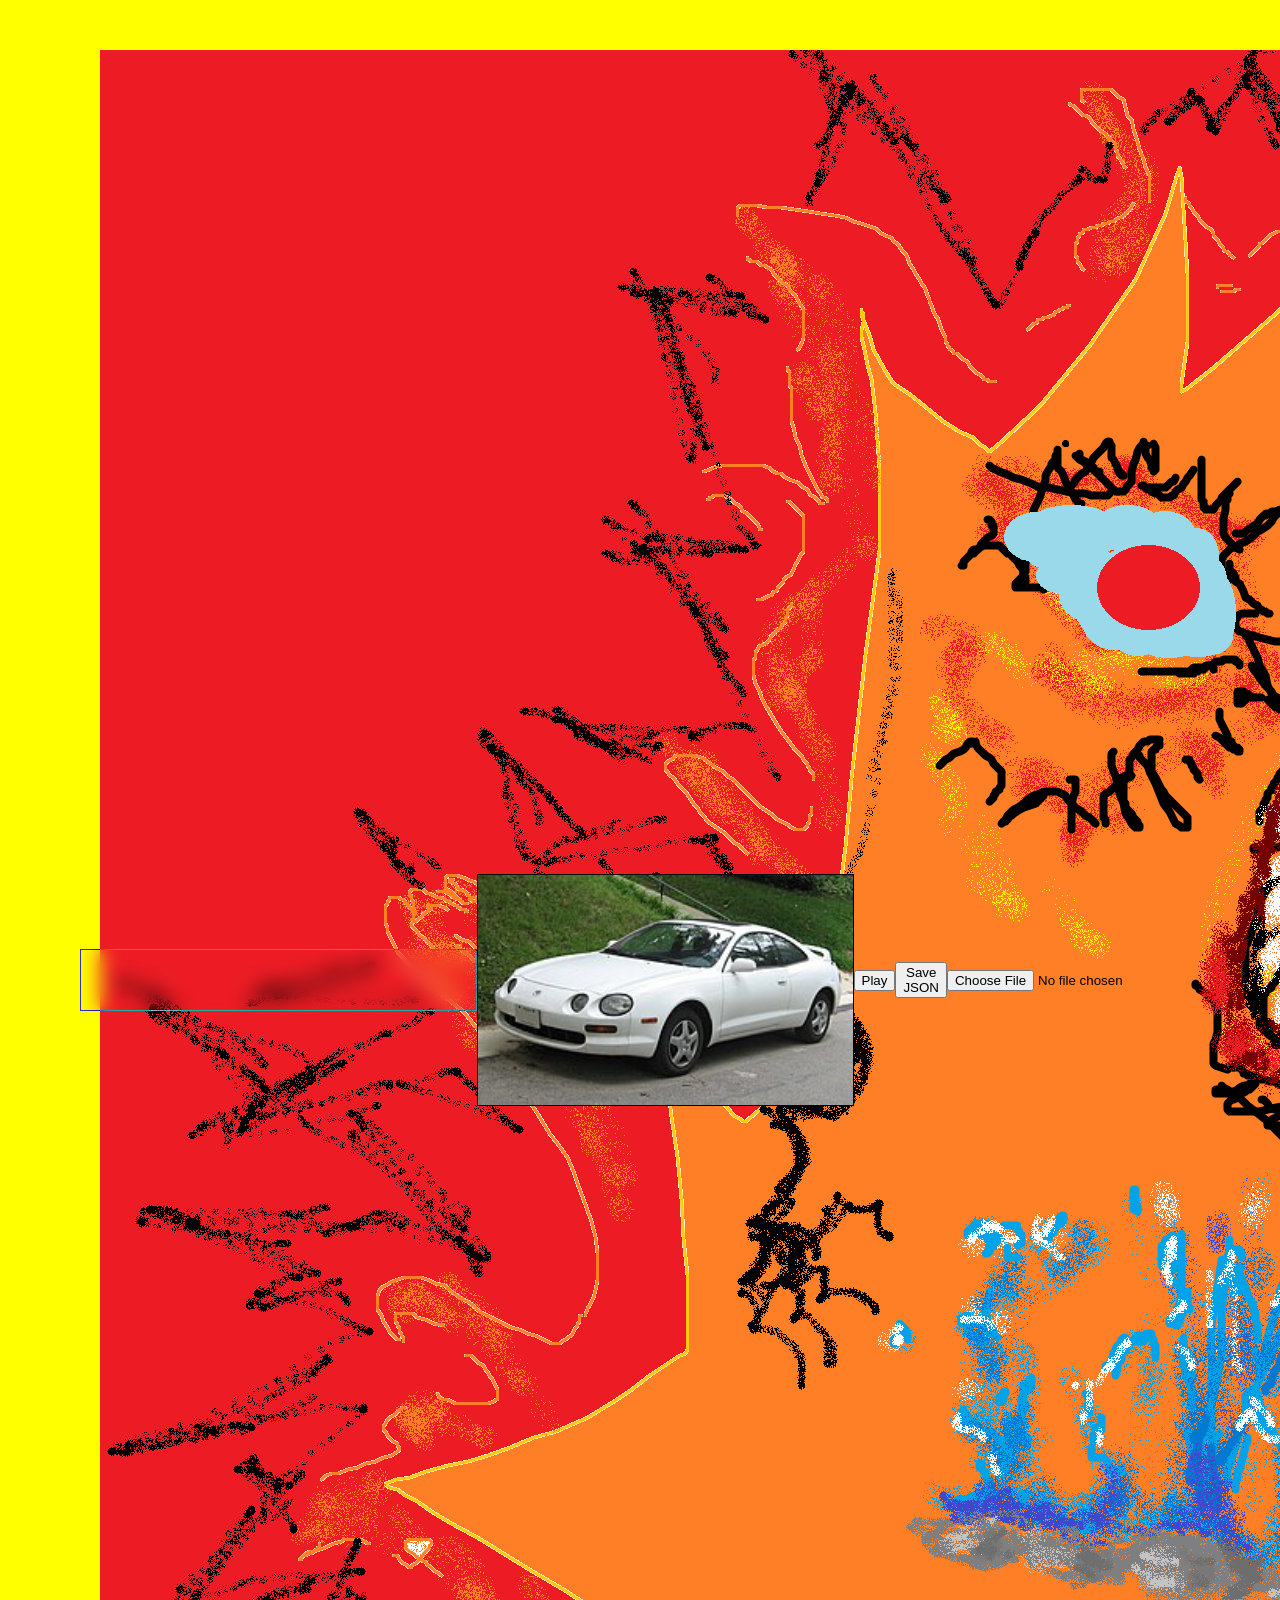
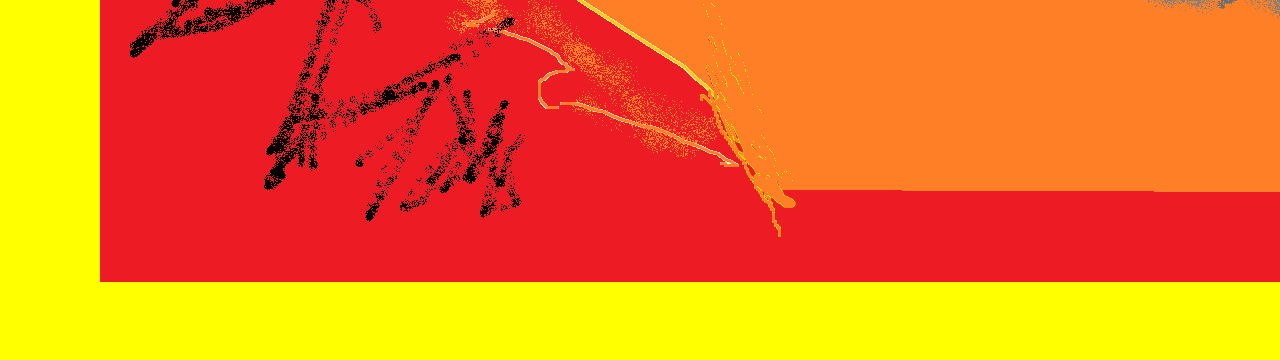
==== docs/index.html @ 80f2daf6 "Update index.html" ====
<!DOCTYPE html>
<html lang="pl">
  <head> 
  <title>Test</title>
  </head>
<link rel="stylesheet" href="style.css">
<body> 
<textarea id="editor" class="animan"></textarea>
<img src="Toyota-Celica-T200VI.jpg" class="animan"></img>
<button id="play">Play</button>
<button id="save">Save JSON</button>
<input type="file" id="load" />

<script type="module" src="script.js"></script>
</body>
  
</html>
---- docs/style.css ----
body {
  font-family: Courier, monospace;
  

  display: flex;
  justify-content: center;
  align-items: center;
  min-height: 200vh;
  margin: 0;
  padding: 5rem;

  /* włącz tło, aby było widać blur i mix-blend-mode */
  background-color: yellow;
  /*
  background-image: url("../FIAH5.png");
  background-size: cover;
  background-position: center;
  */
}

body::before {
  content: "";
  position: fixed;           /* fixed = przyklejone do okna przeglądarki */
  top: 50px;                 /* przesunięcie od góry okna */
  left: 100px;               /* przesunięcie od lewej */
  width: 3160px;              /* szerokość obrazka */
  height: 1832px;             /* wysokość obrazka */
  background-image: url("https://selfdestructswag4.github.io/slowalecastrumieniem/FIAH5.png");
  background-size: cover;
  background-position: center;
  z-index: -1;               /* za zawartością strony */
}

.animan {
  width: 100%;
  height: auto;
  animation: mymove 2s infinite alternate;
}

@keyframes mymove {
  from { transform: scale(1); }
  to { transform: scale(1.2); }
}



.image-box {
  width: 300px;
  height: 200px;
  background: url("FIAH5.png") no-repeat center / cover;
  border: 1px solid black; /* żeby było widać obramowanie */
}

img {
  width: 100%;
  max-width: 500px;
  display: block;
  margin-top: 20px;
  border: 1px solid black; /* obramowanie dla lepszej widoczności */
}


textarea {
  backdrop-filter: blur(10px);
  width: 100%;
  height: 200px;
  background: rgba(0,0,0,0.3); /* transparent z lekkim kolorem */
  color: white;
  font-size: 18px;
  mix-blend-mode: difference;
  border: 1px solid #cccccc;
  outline: none;
  padding: 10px;
}
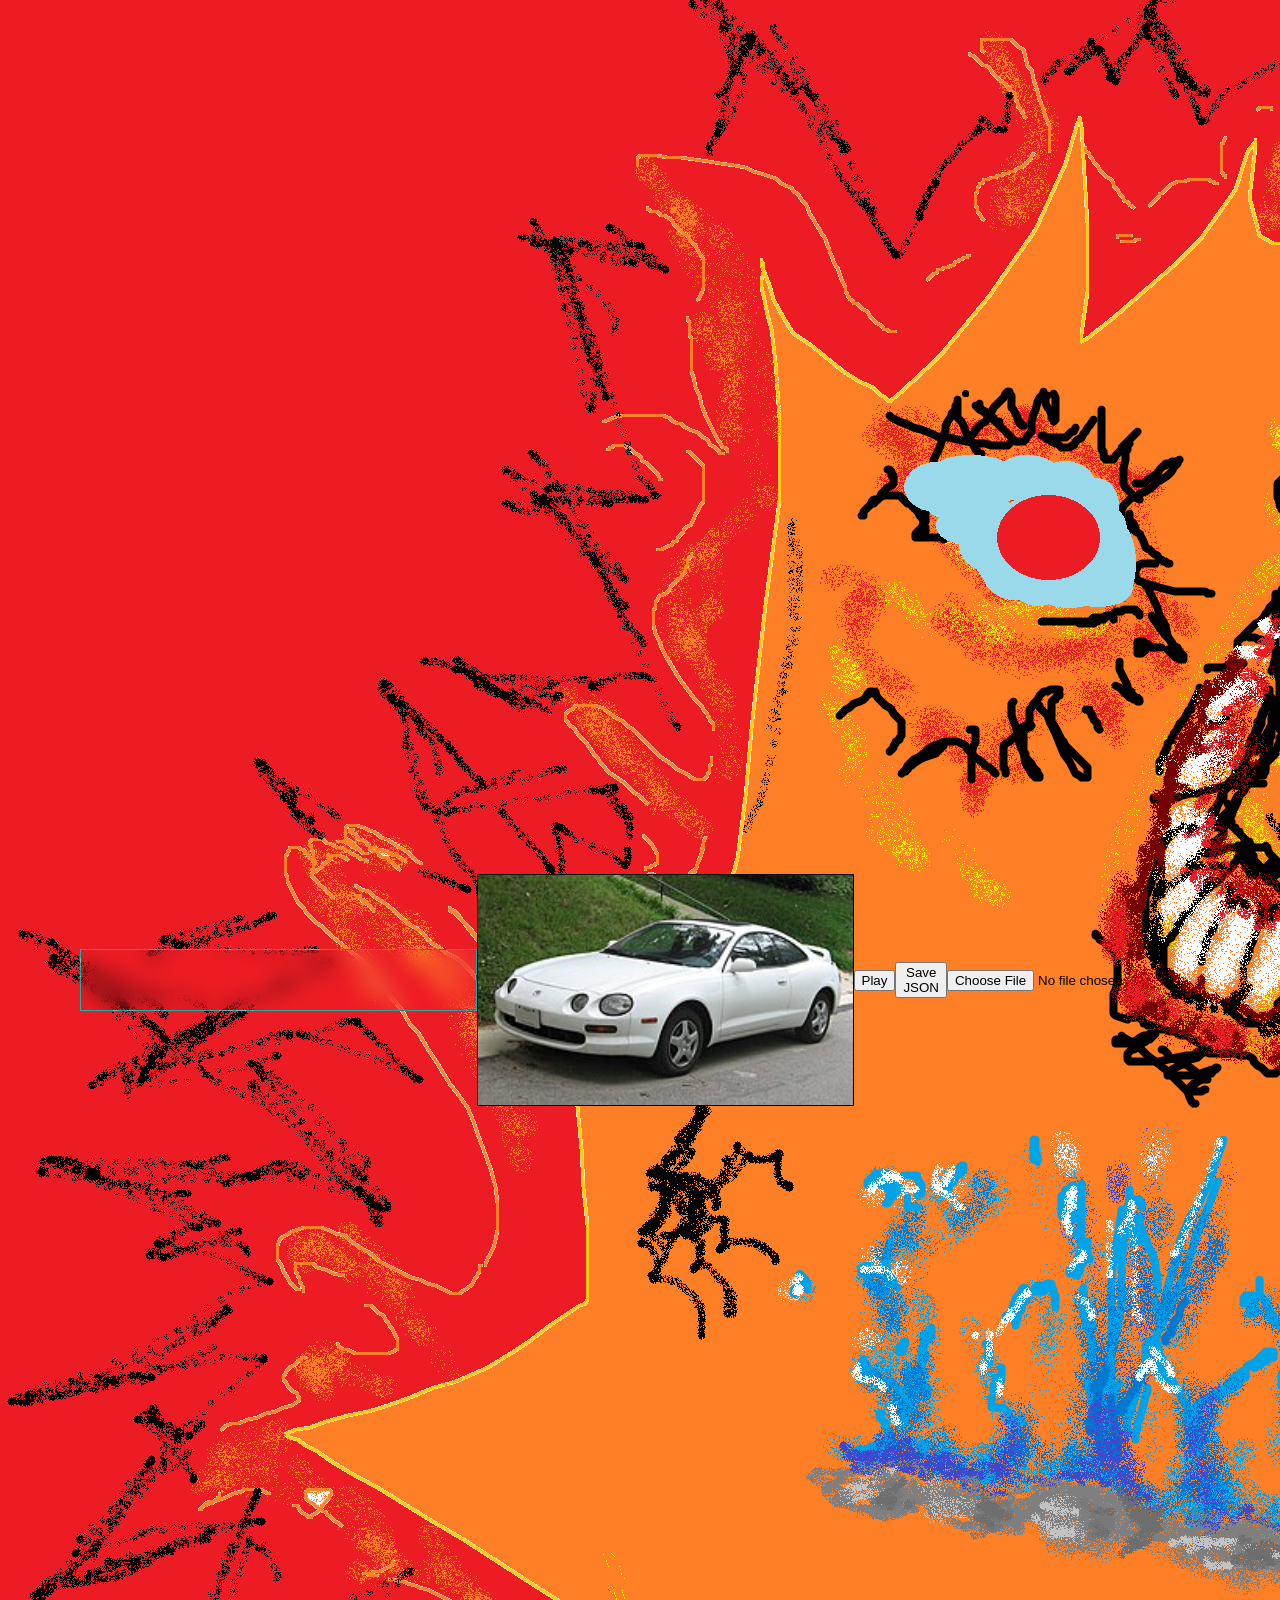
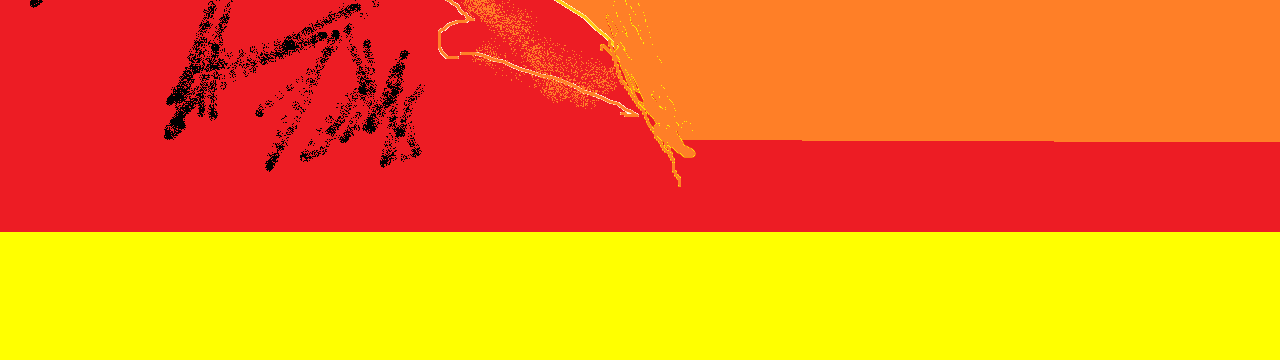
==== commit 0ff94bc1: "Update index.html" ====
--- a/docs/index.html
+++ b/docs/index.html
@@ -13,6 +13,7 @@
 <input type="file" id="load" />
 
 <script type="module" src="script.js"></script>
+<script src="loso.js"></script>
 </body>
   
 </html>
--- a/docs/style.css
+++ b/docs/style.css
@@ -21,8 +21,8 @@
 body::before {
   content: "";
   position: fixed;           /* fixed = przyklejone do okna przeglądarki */
-  top: 50px;                 /* przesunięcie od góry okna */
-  left: 100px;               /* przesunięcie od lewej */
+  top: 0px;                 /* przesunięcie od góry okna */
+  left: 0px;               /* przesunięcie od lewej */
   width: 3160px;              /* szerokość obrazka */
   height: 1832px;             /* wysokość obrazka */
   background-image: url("https://selfdestructswag4.github.io/slowalecastrumieniem/FIAH5.png");
@@ -34,12 +34,12 @@
 .animan {
   width: 100%;
   height: auto;
-  animation: mymove 2s infinite alternate;
+  animation: mymove 2s infinite alternate ease-in-out;
 }
 
 @keyframes mymove {
   from { transform: scale(1); }
-  to { transform: scale(1.2); }
+  to { transform: scale(1.1); }
 }
 
 
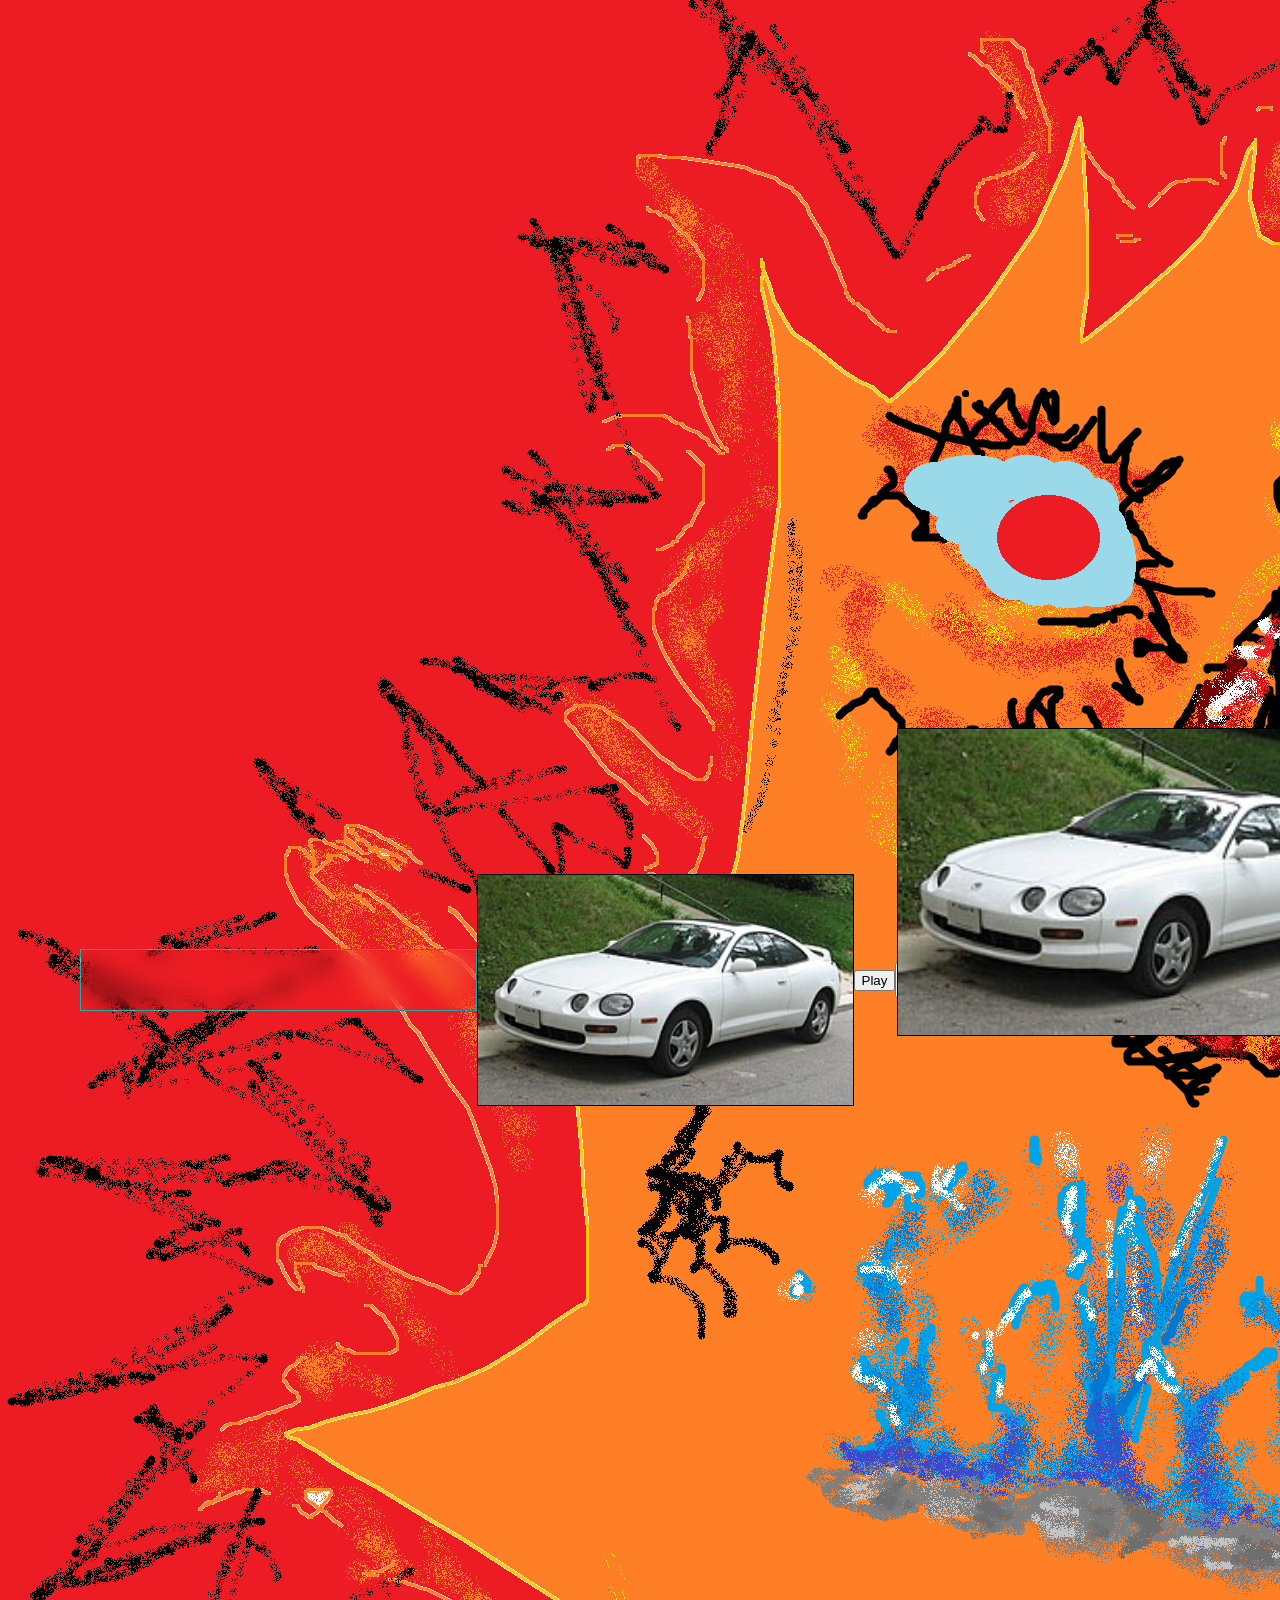
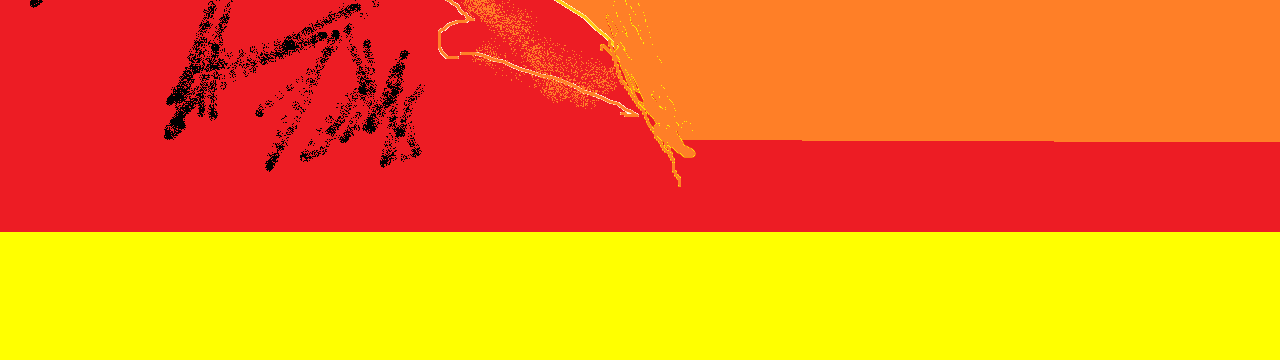
==== commit fac79df1: "Add video background to index.html Added a video background to the index page." ====
--- a/docs/index.html
+++ b/docs/index.html
@@ -6,6 +6,10 @@
   </head>
 <link rel="stylesheet" href="style.css">
 <body> 
+  <video class="video-background" autoplay muted loop playsinline>
+    <source src="mov.mp4" type="video/mp4">
+    Twoja przeglądarka nie obsługuje wideo HTML5.
+  </video>
 <textarea id="editor" class="animan"></textarea>
 <img src="Toyota-Celica-T200VI.jpg" class="animan"></img>
 <button id="play">Play</button>
@@ -13,7 +17,7 @@
 <input type="file" id="load" />
 
 <script type="module" src="script.js"></script>
-<script src="loso.js"></script>
+
 </body>
   
 </html>
--- a/docs/style.css
+++ b/docs/style.css
@@ -28,8 +28,19 @@
   background-image: url("https://selfdestructswag4.github.io/slowalecastrumieniem/FIAH5.png");
   background-size: cover;
   background-position: center;
-  z-index: -1;               /* za zawartością strony */
+  z-index: -2;               /* za zawartością strony */
 }
+
+    .video-background {
+      position: fixed;
+      top: 0;
+      left: 0;
+      width: 100%;
+      height: 100%;
+      object-fit: cover; /* wideo wypełnia całe tło bez zniekształceń */
+      z-index: -1; /* umieszcza wideo pod treścią */
+    }
+
 
 .animan {
   width: 100%;
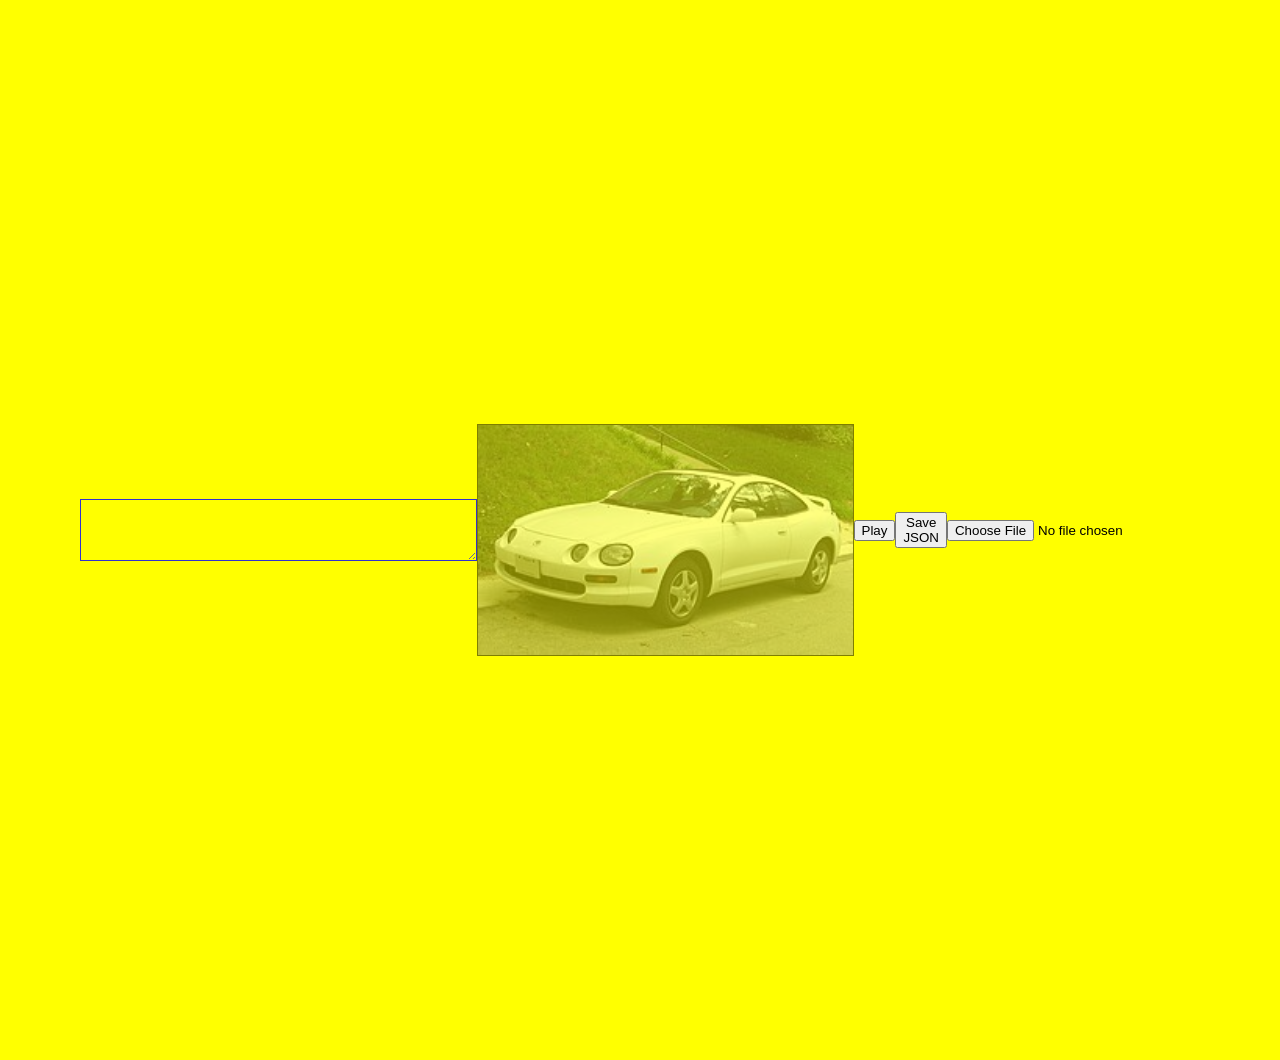
==== commit 618821fb: "Update index.html" ====
--- a/docs/index.html
+++ b/docs/index.html
@@ -6,8 +6,7 @@
   </head>
 <link rel="stylesheet" href="style.css">
 <body> 
-  <video class="video-background" autoplay muted loop playsinline>
-    <source src="mov.mp4" type="video/mp4">
+  <video class="video-background" src="mov.mp4" autoplay muted loop playsinline>
     Twoja przeglądarka nie obsługuje wideo HTML5.
   </video>
 <textarea id="editor" class="animan"></textarea>
--- a/docs/style.css
+++ b/docs/style.css
@@ -5,7 +5,7 @@
   display: flex;
   justify-content: center;
   align-items: center;
-  min-height: 200vh;
+  min-height: 100vh;
   margin: 0;
   padding: 5rem;
 
@@ -18,18 +18,21 @@
   */
 }
 
-body::before {
+/* fixed = przyklejone do okna przeglądarki */
+ /*
+  body::before {
   content: "";
-  position: fixed;           /* fixed = przyklejone do okna przeglądarki */
-  top: 0px;                 /* przesunięcie od góry okna */
-  left: 0px;               /* przesunięcie od lewej */
-  width: 3160px;              /* szerokość obrazka */
-  height: 1832px;             /* wysokość obrazka */
+  position: fixed;           
+  top: 0px;               
+  left: 0px;               
+  width: 3160px;              
+  height: 1832px;             
   background-image: url("https://selfdestructswag4.github.io/slowalecastrumieniem/FIAH5.png");
   background-size: cover;
   background-position: center;
-  z-index: -2;               /* za zawartością strony */
+  z-index: -2;              
 }
+*/
 
     .video-background {
       position: fixed;
@@ -68,6 +71,7 @@
   display: block;
   margin-top: 20px;
   border: 1px solid black; /* obramowanie dla lepszej widoczności */
+  opacity: 0.5;
 }
 
 
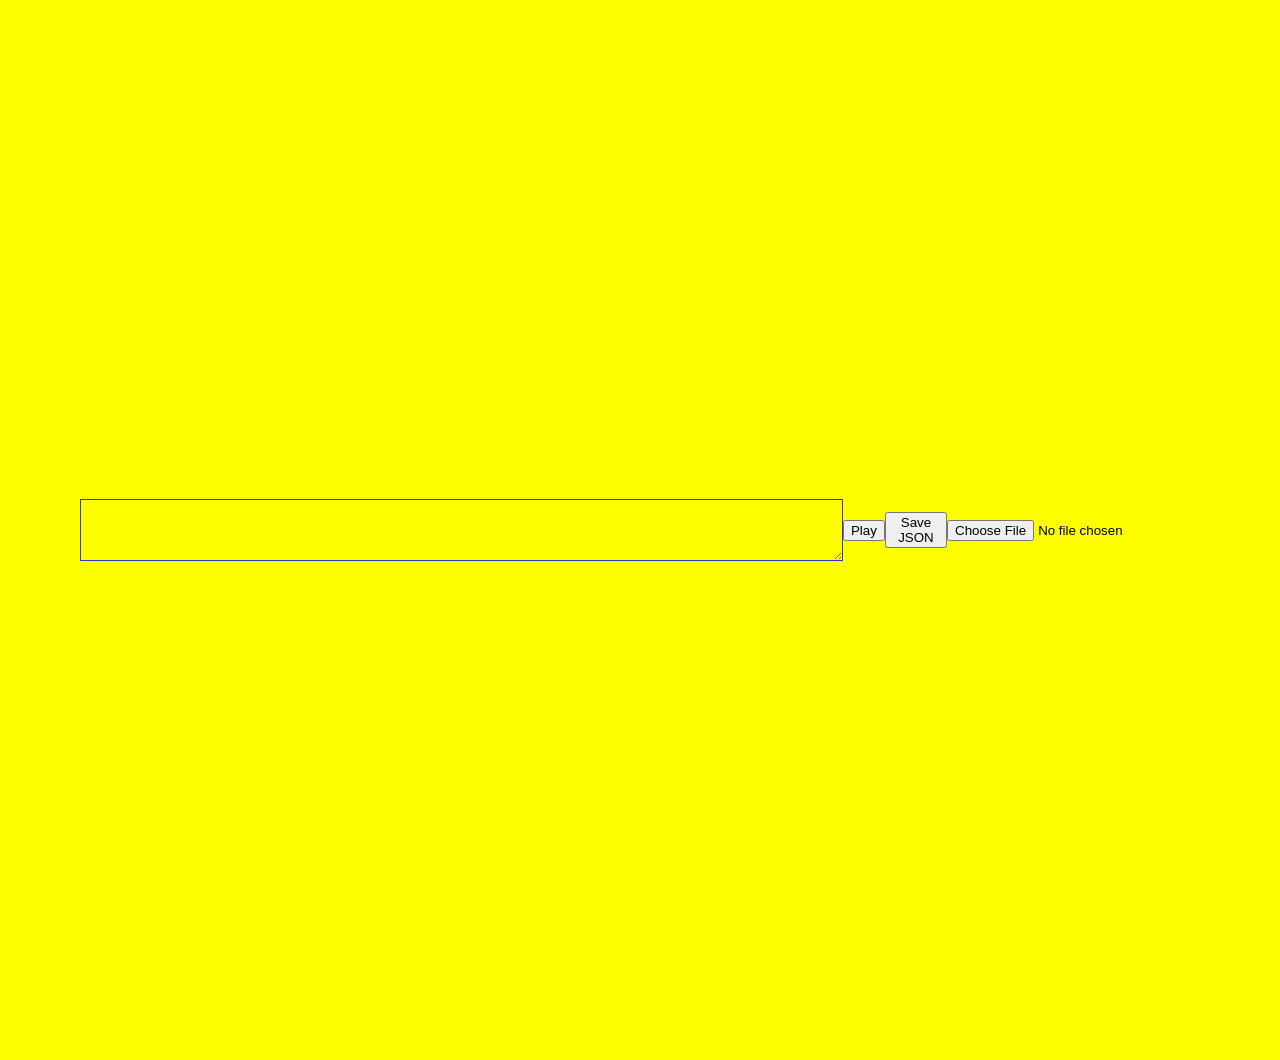
==== commit 33196644: "Update index.html" ====
--- a/docs/index.html
+++ b/docs/index.html
@@ -6,11 +6,11 @@
   </head>
 <link rel="stylesheet" href="style.css">
 <body> 
-  <video class="video-background" src="mov.mp4" autoplay muted loop playsinline>
+  <video class="video-background" src="animprojeky.mp4" autoplay muted loop playsinline>
     Twoja przeglądarka nie obsługuje wideo HTML5.
   </video>
 <textarea id="editor" class="animan"></textarea>
-<img src="Toyota-Celica-T200VI.jpg" class="animan"></img>
+<!--  <img src="Toyota-Celica-T200VI.jpg" class="animan"></img>  -->
 <button id="play">Play</button>
 <button id="save">Save JSON</button>
 <input type="file" id="load" />
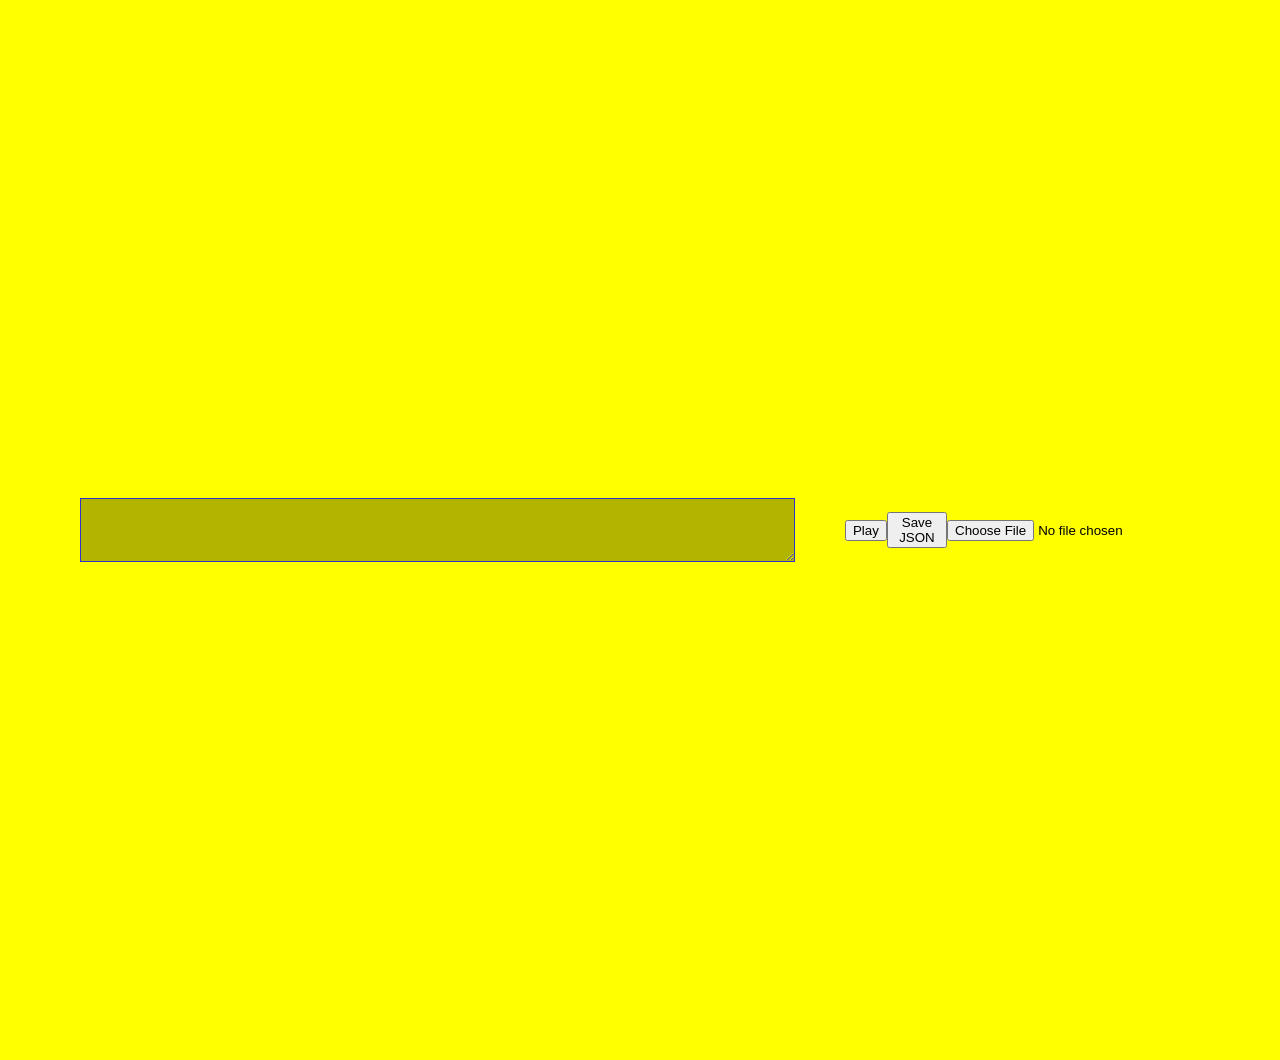
==== commit fc2d25c5: "Update index.html" ====
--- a/docs/index.html
+++ b/docs/index.html
@@ -5,11 +5,12 @@
   <title>Test</title>
   </head>
 <link rel="stylesheet" href="style.css">
+  <textarea id="editor" class="animan"></textarea>
 <body> 
   <video class="video-background" src="animprojeky.mp4" autoplay muted loop playsinline>
     Twoja przeglądarka nie obsługuje wideo HTML5.
   </video>
-<textarea id="editor" class="animan"></textarea>
+
 <!--  <img src="Toyota-Celica-T200VI.jpg" class="animan"></img>  -->
 <button id="play">Play</button>
 <button id="save">Save JSON</button>
--- a/docs/style.css
+++ b/docs/style.css
@@ -53,7 +53,7 @@
 
 @keyframes mymove {
   from { transform: scale(1); }
-  to { transform: scale(1.1); }
+  to { transform: scale(1.05); }
 }
 
 
@@ -77,13 +77,13 @@
 
 textarea {
   backdrop-filter: blur(10px);
-  width: 100%;
-  height: 200px;
-  background: rgba(0,0,0,0.3); /* transparent z lekkim kolorem */
+  width: 35vw;
+  height: 35vw;
+  background: rgba(255, 244, 0, 0.3); /* transparent z lekkim kolorem */
   color: white;
-  font-size: 18px;
+  font-size: 25px;
   mix-blend-mode: difference;
   border: 1px solid #cccccc;
   outline: none;
-  padding: 10px;
+  margin-right: 50px;
 }
